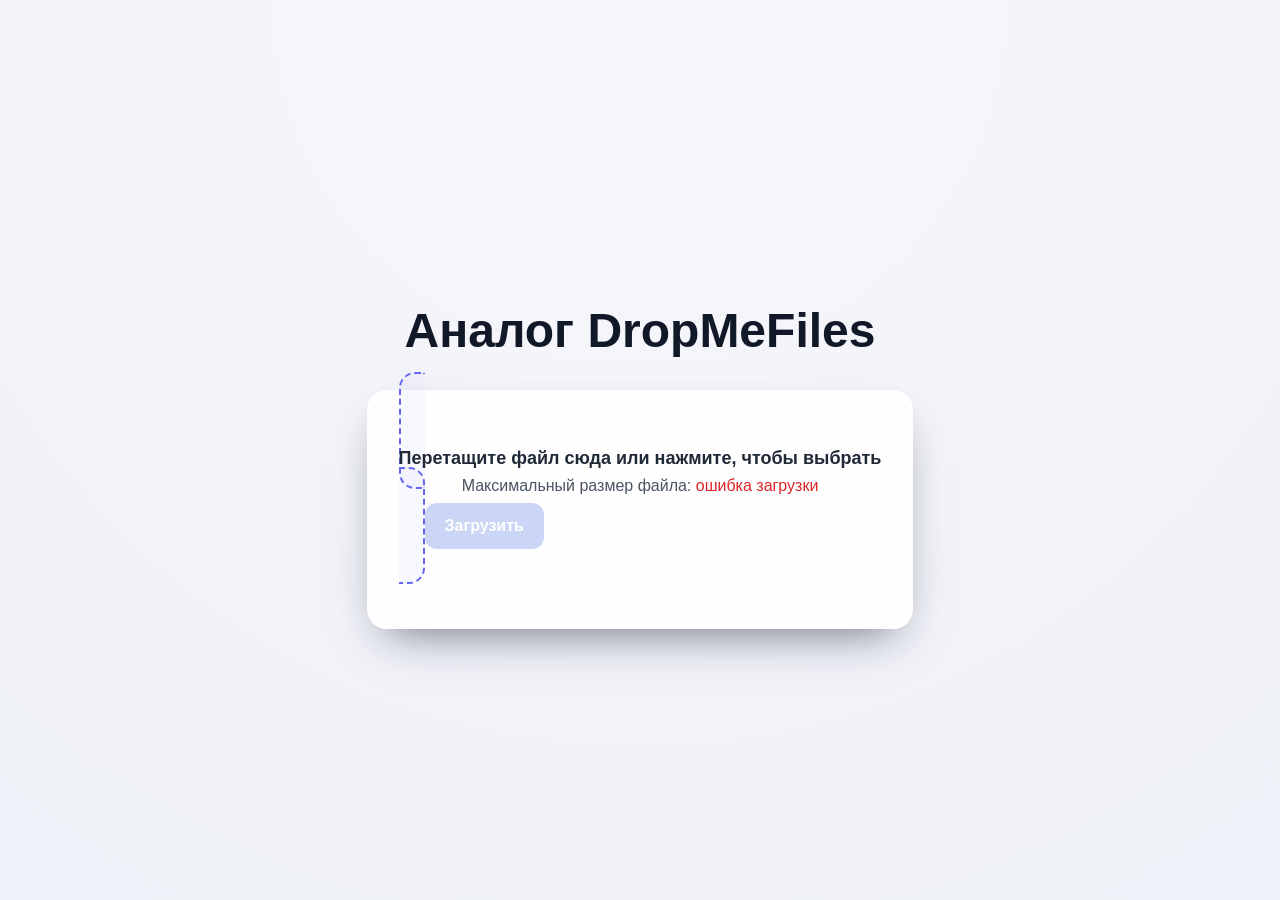
==== frontend/index.html @ 96808e07 "Move frontend dir" ====
<!DOCTYPE html>
<html lang="ru">
<head>
  <meta charset="UTF-8">
  <meta name="viewport" content="width=device-width, initial-scale=1.0">
  <title>Аналог DropMeFiles</title>
  <link rel="stylesheet" href="./style.css">
</head>
<body>
  <div id="uploadPage">
    <h1>Аналог DropMeFiles</h1>
    <div class="upload-container">
      <form id="uploadForm">
        <label class="dropzone" id="dropzone">
          <input id="fileInput" type="file">
          <p class="strong">Перетащите файл сюда или нажмите, чтобы выбрать</p>
          <p>Максимальный размер файла: <span id="maxFileSize">загрузка...</span></p>
        </label>
        <button type="submit" id="uploadButton" disabled>Загрузить</button>
      </form>
      <div class="status" id="status"></div>
    </div>
  </div>

  <div id="downloadPage" style="display: none;">
    <h1>Скачать файл</h1>
    <div class="upload-container">
      <div id="downloadContent">
        <div class="status" id="downloadStatus">Загрузка...</div>
      </div>
    </div>
  </div>

  <script src="./script.js"></script>
</body>
</html>
---- frontend/style.css ----
* {
  box-sizing: border-box;
}

body {
  margin: 0;
  min-height: 100vh;
  display: flex;
  flex-direction: column;
  align-items: center;
  justify-content: center;
  font-family: Arial, sans-serif;
  background: radial-gradient(circle at top, #f7f7fb, #eff1f8);
  color: #111827;
  padding: 24px;
}

h1 {
  font-size: clamp(32px, 4vw, 48px);
  margin-bottom: 32px;
  text-align: center;
}

.upload-container {
  width: min(640px, 100%);
  background: #ffffffdd;
  border-radius: 20px;
  box-shadow: 0 20px 45px -20px rgba(15, 23, 42, 0.65);
  padding: 32px;
  display: flex;
  flex-direction: column;
  gap: 24px;
  backdrop-filter: blur(8px);
}

.dropzone {
  border: 2px dashed #6366f1;
  border-radius: 16px;
  padding: 48px 24px;
  text-align: center;
  transition: all 0.2s ease;
  background: rgba(99, 102, 241, 0.04);
  cursor: pointer;
  position: relative;
}

.dropzone.dragover {
  background: rgba(99, 102, 241, 0.12);
  transform: translateY(-2px);
  box-shadow: 0 14px 28px -24px rgba(99, 102, 241, 0.65);
}

.dropzone input[type="file"] {
  position: absolute;
  inset: 0;
  opacity: 0;
  cursor: pointer;
}

.dropzone p {
  margin: 8px 0;
  color: #4b5563;
  font-size: 16px;
}

.dropzone p.strong {
  font-weight: 600;
  color: #1f2937;
  font-size: 18px;
}

button {
  background: linear-gradient(135deg, #6366f1, #8b5cf6);
  color: white;
  border: none;
  border-radius: 12px;
  padding: 14px 20px;
  font-size: 16px;
  font-weight: 600;
  cursor: pointer;
  transition: transform 0.2s ease, box-shadow 0.2s ease;
}

button:hover:not(:disabled) {
  transform: translateY(-1px);
  box-shadow: 0 16px 32px -24px rgba(99, 102, 241, 0.8);
}

button:disabled {
  background: #cbd5f5;
  cursor: not-allowed;
  box-shadow: none;
}

.status {
  min-height: 24px;
  font-size: 15px;
  color: #374151;
  line-height: 1.5;
  word-break: break-all;
}

.status.error {
  color: #dc2626;
}

.status.success {
  color: #166534;
}

.file-info {
  text-align: center;
  padding: 24px;
}

.file-info h2 {
  margin: 0 0 16px 0;
  font-size: 24px;
  color: #1f2937;
}

.file-size {
  margin: 0 0 24px 0;
  color: #6b7280;
  font-size: 16px;
}

.download-button {
  display: inline-block;
  background: linear-gradient(135deg, #6366f1, #8b5cf6);
  color: white;
  border: none;
  border-radius: 12px;
  padding: 14px 32px;
  font-size: 16px;
  font-weight: 600;
  text-decoration: none;
  cursor: pointer;
  transition: transform 0.2s ease, box-shadow 0.2s ease;
}

.download-button:hover {
  transform: translateY(-1px);
  box-shadow: 0 16px 32px -24px rgba(99, 102, 241, 0.8);
}
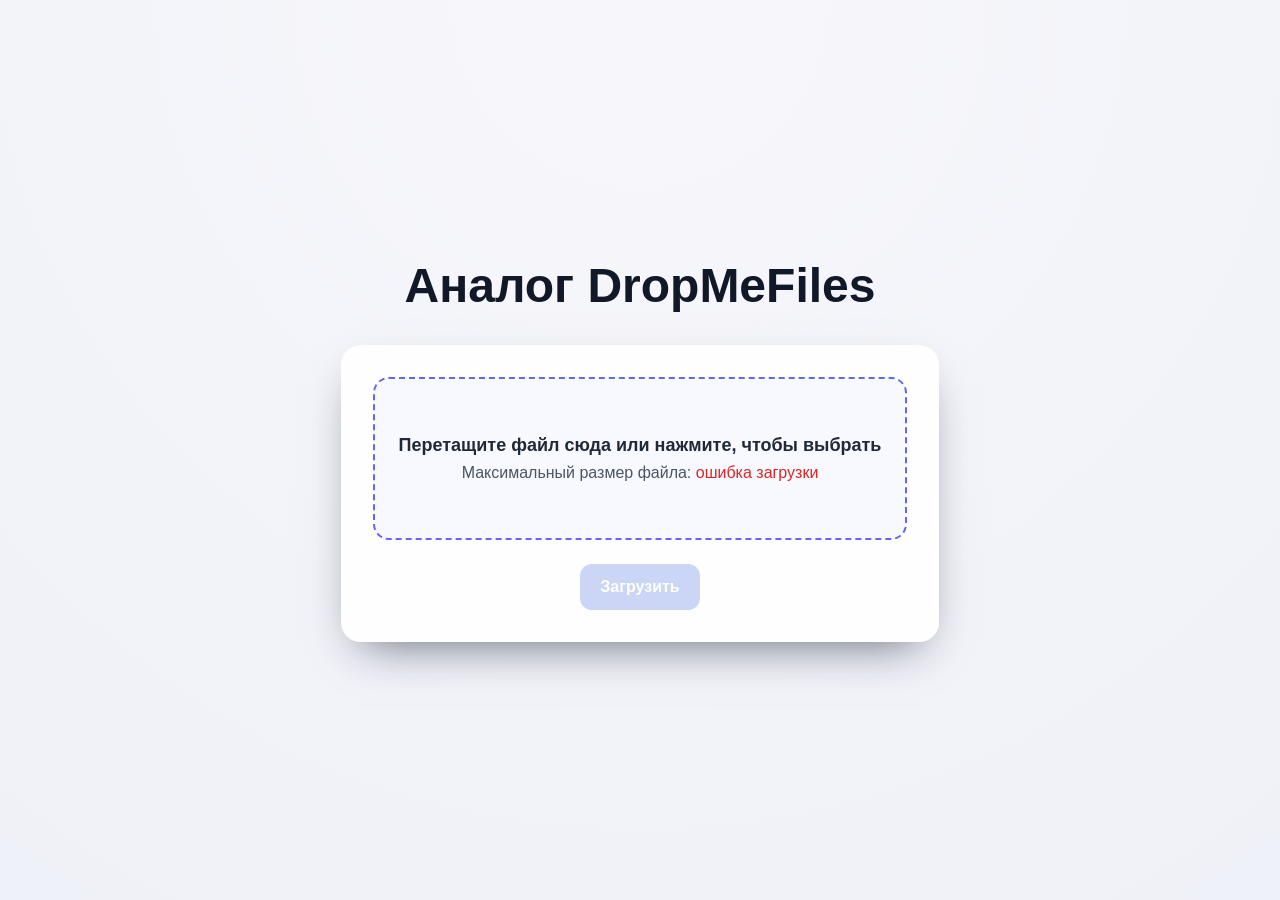
==== commit fd347cf1: "Frontend improvements" ====
--- a/frontend/index.html
+++ b/frontend/index.html
@@ -8,25 +8,43 @@
 </head>
 <body>
   <div id="uploadPage">
-    <h1>Аналог DropMeFiles</h1>
-    <div class="upload-container">
+    <div id="errorPopup" class="error-popup" style="display: none;"></div>
+    <div class="page-content">
+      <h1>Аналог DropMeFiles</h1>
+      <div class="upload-container">
       <form id="uploadForm">
         <label class="dropzone" id="dropzone">
           <input id="fileInput" type="file">
           <p class="strong">Перетащите файл сюда или нажмите, чтобы выбрать</p>
           <p>Максимальный размер файла: <span id="maxFileSize">загрузка...</span></p>
         </label>
-        <button type="submit" id="uploadButton" disabled>Загрузить</button>
+        <div class="button-container">
+          <button type="submit" id="uploadButton" disabled>Загрузить</button>
+        </div>
       </form>
+      <div id="successContent" class="success-content" style="display: none;">
+        <div class="file-info">
+          <h2 id="successFileName"></h2>
+          <p class="file-size" id="successFileSize"></p>
+          <div class="download-link-container">
+            <input type="text" id="downloadLinkInput" readonly class="download-link-input">
+            <button type="button" id="copyLinkButton" class="copy-link-button">Копировать</button>
+          </div>
+          <button type="button" id="uploadAnotherButton" class="upload-another-button">Загрузить другой файл</button>
+        </div>
+      </div>
       <div class="status" id="status"></div>
+      </div>
     </div>
   </div>
 
   <div id="downloadPage" style="display: none;">
-    <h1>Скачать файл</h1>
-    <div class="upload-container">
-      <div id="downloadContent">
-        <div class="status" id="downloadStatus">Загрузка...</div>
+    <div class="page-content">
+      <h1>Скачать файл</h1>
+      <div class="upload-container">
+        <div id="downloadContent">
+          <div class="status" id="downloadStatus">Загрузка...</div>
+        </div>
       </div>
     </div>
   </div>
--- a/frontend/style.css
+++ b/frontend/style.css
@@ -15,10 +15,19 @@
   padding: 24px;
 }
 
+.page-content {
+  display: flex;
+  flex-direction: column;
+  align-items: center;
+  width: 100%;
+  max-width: 640px;
+}
+
 h1 {
   font-size: clamp(32px, 4vw, 48px);
-  margin-bottom: 32px;
   text-align: center;
+  margin: 0 0 32px 0;
+  width: 100%;
 }
 
 .upload-container {
@@ -42,6 +51,14 @@
   background: rgba(99, 102, 241, 0.04);
   cursor: pointer;
   position: relative;
+  display: block;
+  overflow: hidden;
+}
+
+.dropzone:focus,
+.dropzone:focus-within {
+  outline: none;
+  border: 2px dashed #6366f1;
 }
 
 .dropzone.dragover {
@@ -52,9 +69,43 @@
 
 .dropzone input[type="file"] {
   position: absolute;
-  inset: 0;
+  top: 0;
+  left: 0;
+  width: 100%;
+  height: 100%;
   opacity: 0;
   cursor: pointer;
+  outline: none !important;
+  border: none !important;
+  box-shadow: none !important;
+  -webkit-appearance: none !important;
+  -moz-appearance: none !important;
+  appearance: none !important;
+  margin: 0 !important;
+  padding: 0 !important;
+  background: transparent !important;
+  font-size: 0 !important;
+  line-height: 0 !important;
+  z-index: 1;
+}
+
+.dropzone input[type="file"]:focus,
+.dropzone input[type="file"]:active,
+.dropzone input[type="file"]:hover,
+.dropzone input[type="file"]:focus-visible,
+.dropzone input[type="file"]::-webkit-file-upload-button {
+  outline: none !important;
+  border: none !important;
+  box-shadow: none !important;
+  -webkit-appearance: none !important;
+  -moz-appearance: none !important;
+  appearance: none !important;
+}
+
+.dropzone input[type="file"]::-webkit-file-upload-button {
+  display: none !important;
+  visibility: hidden !important;
+  opacity: 0 !important;
 }
 
 .dropzone p {
@@ -92,12 +143,23 @@
   box-shadow: none;
 }
 
+.button-container {
+  display: flex;
+  justify-content: center;
+  width: 100%;
+  margin-top: 24px;
+}
+
 .status {
-  min-height: 24px;
   font-size: 15px;
   color: #374151;
   line-height: 1.5;
   word-break: break-all;
+  min-height: 0;
+}
+
+.status:empty {
+  display: none;
 }
 
 .status.error {
@@ -137,6 +199,7 @@
   text-decoration: none;
   cursor: pointer;
   transition: transform 0.2s ease, box-shadow 0.2s ease;
+  font-family: inherit;
 }
 
 .download-button:hover {
@@ -144,3 +207,125 @@
   box-shadow: 0 16px 32px -24px rgba(99, 102, 241, 0.8);
 }
 
+.download-button:active {
+  transform: translateY(0);
+}
+
+/* Error popup */
+.error-popup {
+  position: fixed;
+  top: 20px;
+  left: 50%;
+  transform: translateX(-50%);
+  background: #fee2e2;
+  border: 2px solid #dc2626;
+  border-radius: 12px;
+  padding: 16px 24px;
+  color: #991b1b;
+  font-weight: 600;
+  font-size: 15px;
+  z-index: 1000;
+  box-shadow: 0 10px 25px -5px rgba(220, 38, 38, 0.3);
+  animation: slideDown 0.3s ease-out;
+  max-width: 90%;
+  text-align: center;
+}
+
+@keyframes slideDown {
+  from {
+    opacity: 0;
+    transform: translateX(-50%) translateY(-20px);
+  }
+  to {
+    opacity: 1;
+    transform: translateX(-50%) translateY(0);
+  }
+}
+
+/* Success content */
+.success-content {
+  animation: fadeIn 0.3s ease-in;
+}
+
+@keyframes fadeIn {
+  from {
+    opacity: 0;
+  }
+  to {
+    opacity: 1;
+  }
+}
+
+.download-link-container {
+  display: flex;
+  gap: 12px;
+  margin-top: 24px;
+  align-items: center;
+  justify-content: center;
+  flex-wrap: wrap;
+}
+
+.download-link-input {
+  flex: 1;
+  min-width: 200px;
+  padding: 12px 16px;
+  border: 2px solid #e5e7eb;
+  border-radius: 8px;
+  font-size: 14px;
+  font-family: monospace;
+  background: #f9fafb;
+  color: #111827;
+  cursor: text;
+}
+
+.download-link-input:focus {
+  outline: none;
+  border-color: #6366f1;
+  background: #ffffff;
+}
+
+.copy-link-button {
+  padding: 12px 24px;
+  background: linear-gradient(135deg, #10b981, #059669);
+  color: white;
+  border: none;
+  border-radius: 8px;
+  font-size: 14px;
+  font-weight: 600;
+  cursor: pointer;
+  transition: transform 0.2s ease, box-shadow 0.2s ease;
+  white-space: nowrap;
+}
+
+.copy-link-button:hover {
+  transform: translateY(-1px);
+  box-shadow: 0 8px 16px -4px rgba(16, 185, 129, 0.4);
+}
+
+.copy-link-button:active {
+  transform: translateY(0);
+}
+
+.copy-link-button.copied {
+  background: linear-gradient(135deg, #6366f1, #8b5cf6);
+}
+
+.upload-another-button {
+  margin-top: 24px;
+  padding: 12px 24px;
+  background: transparent;
+  color: #6366f1;
+  border: 2px solid #6366f1;
+  border-radius: 8px;
+  font-size: 14px;
+  font-weight: 600;
+  cursor: pointer;
+  transition: all 0.2s ease;
+}
+
+.upload-another-button:hover {
+  background: #6366f1;
+  color: white;
+  transform: translateY(-1px);
+  box-shadow: 0 8px 16px -4px rgba(99, 102, 241, 0.4);
+}
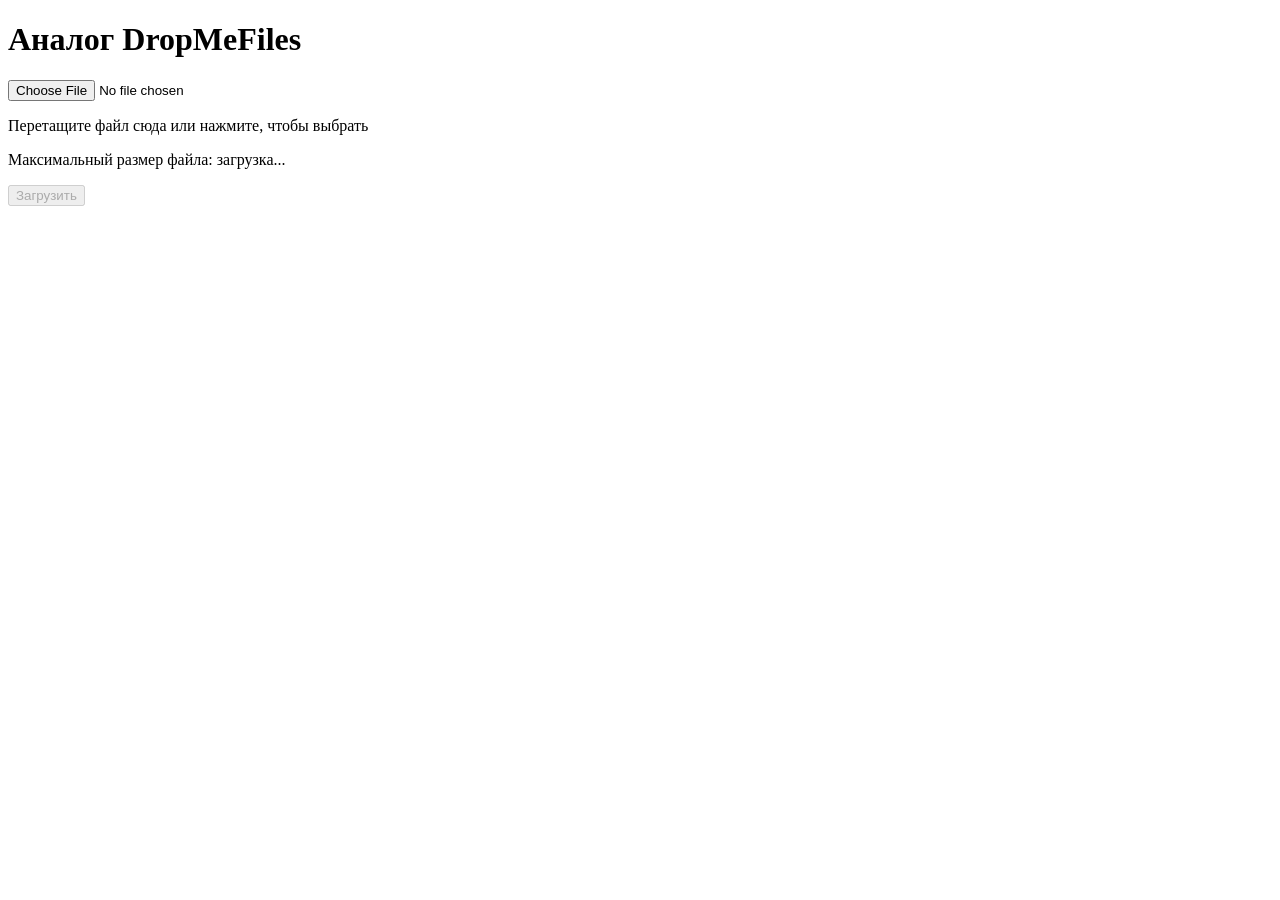
==== commit b368836c: "Frontend improvements" ====
--- a/frontend/index.html
+++ b/frontend/index.html
@@ -4,7 +4,7 @@
   <meta charset="UTF-8">
   <meta name="viewport" content="width=device-width, initial-scale=1.0">
   <title>Аналог DropMeFiles</title>
-  <link rel="stylesheet" href="./style.css">
+  <link rel="stylesheet" href="/style.css">
 </head>
 <body>
   <div id="uploadPage">
@@ -49,6 +49,6 @@
     </div>
   </div>
 
-  <script src="./script.js"></script>
+  <script src="/script.js"></script>
 </body>
 </html>
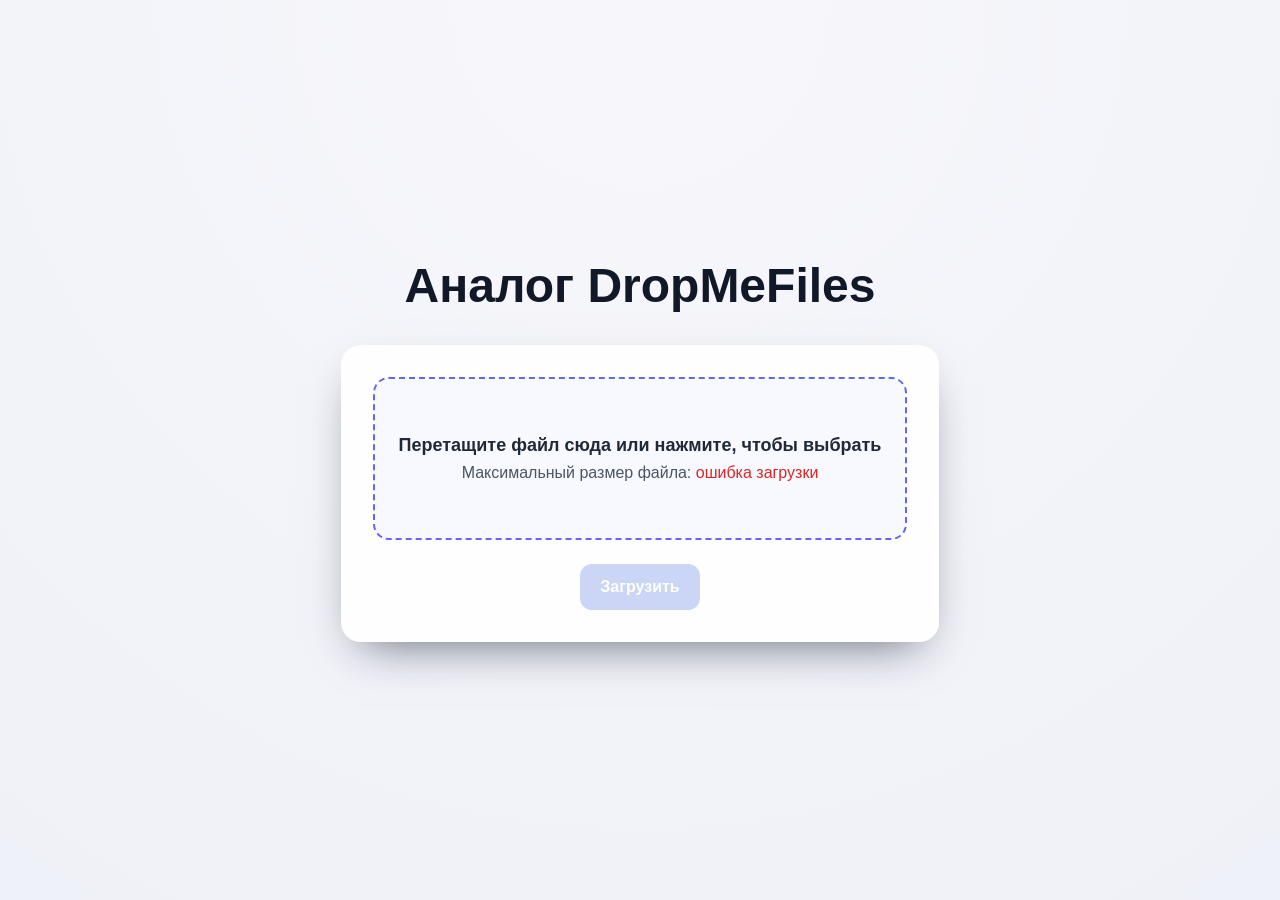
==== commit 7ec0acf0: "Add adaptive frontend" ====
--- a/frontend/index.html
+++ b/frontend/index.html
@@ -4,7 +4,7 @@
   <meta charset="UTF-8">
   <meta name="viewport" content="width=device-width, initial-scale=1.0">
   <title>Аналог DropMeFiles</title>
-  <link rel="stylesheet" href="/style.css">
+  <link rel="stylesheet" href="./style.css">
 </head>
 <body>
   <div id="uploadPage">
@@ -34,6 +34,12 @@
         </div>
       </div>
       <div class="status" id="status"></div>
+      <div id="uploadProgress" class="download-progress" style="display: none;">
+        <div class="progress-bar-container">
+          <div class="progress-bar" id="uploadProgressBar"></div>
+        </div>
+        <p class="progress-text" id="uploadProgressText">0%</p>
+      </div>
       </div>
     </div>
   </div>
@@ -42,13 +48,18 @@
     <div class="page-content">
       <h1>Скачать файл</h1>
       <div class="upload-container">
-        <div id="downloadContent">
-          <div class="status" id="downloadStatus">Загрузка...</div>
+        <div class="status" id="downloadStatus">Загрузка...</div>
+        <div id="downloadContent"></div>
+        <div id="downloadProgress" class="download-progress" style="display: none;">
+          <div class="progress-bar-container">
+            <div class="progress-bar" id="progressBar"></div>
+          </div>
+          <p class="progress-text" id="progressText">0%</p>
         </div>
       </div>
     </div>
   </div>
 
-  <script src="/script.js"></script>
+  <script src="./script.js"></script>
 </body>
 </html>
--- a/frontend/style.css
+++ b/frontend/style.css
@@ -0,0 +1,570 @@
+* {
+  box-sizing: border-box;
+}
+
+body {
+  margin: 0;
+  min-height: 100vh;
+  display: flex;
+  flex-direction: column;
+  align-items: center;
+  justify-content: center;
+  font-family: Arial, sans-serif;
+  background: radial-gradient(circle at top, #f7f7fb, #eff1f8);
+  color: #111827;
+  padding: 24px;
+}
+
+@media (max-width: 768px) {
+  body {
+    padding: 16px;
+    justify-content: center;
+  }
+}
+
+.page-content {
+  display: flex;
+  flex-direction: column;
+  align-items: center;
+  width: 100%;
+  max-width: 640px;
+}
+
+h1 {
+  font-size: clamp(32px, 4vw, 48px);
+  text-align: center;
+  margin: 0 0 32px 0;
+  width: 100%;
+}
+
+@media (max-width: 768px) {
+  h1 {
+    font-size: clamp(24px, 6vw, 32px);
+    margin: 0 0 24px 0;
+  }
+}
+
+.upload-container {
+  width: min(640px, 100%);
+  background: #ffffffdd;
+  border-radius: 20px;
+  box-shadow: 0 20px 45px -20px rgba(15, 23, 42, 0.65);
+  padding: 32px;
+  display: flex;
+  flex-direction: column;
+  gap: 24px;
+  backdrop-filter: blur(8px);
+}
+
+@media (max-width: 768px) {
+  .upload-container {
+    padding: 20px;
+    gap: 16px;
+    border-radius: 16px;
+  }
+}
+
+.dropzone {
+  border: 2px dashed #6366f1;
+  border-radius: 16px;
+  padding: 48px 24px;
+  text-align: center;
+  transition: all 0.2s ease;
+  background: rgba(99, 102, 241, 0.04);
+  cursor: pointer;
+  position: relative;
+  display: block;
+  overflow: hidden;
+}
+
+@media (max-width: 768px) {
+  .dropzone {
+    padding: 32px 16px;
+    border-radius: 12px;
+  }
+}
+
+.dropzone:focus,
+.dropzone:focus-within {
+  outline: none;
+  border: 2px dashed #6366f1;
+}
+
+.dropzone.dragover {
+  background: rgba(99, 102, 241, 0.12);
+  transform: translateY(-2px);
+  box-shadow: 0 14px 28px -24px rgba(99, 102, 241, 0.65);
+}
+
+.dropzone input[type="file"] {
+  position: absolute;
+  top: 0;
+  left: 0;
+  width: 100%;
+  height: 100%;
+  opacity: 0;
+  cursor: pointer;
+  outline: none !important;
+  border: none !important;
+  box-shadow: none !important;
+  -webkit-appearance: none !important;
+  -moz-appearance: none !important;
+  appearance: none !important;
+  margin: 0 !important;
+  padding: 0 !important;
+  background: transparent !important;
+  font-size: 0 !important;
+  line-height: 0 !important;
+  z-index: 1;
+}
+
+.dropzone input[type="file"]:focus,
+.dropzone input[type="file"]:active,
+.dropzone input[type="file"]:hover,
+.dropzone input[type="file"]:focus-visible,
+.dropzone input[type="file"]::-webkit-file-upload-button {
+  outline: none !important;
+  border: none !important;
+  box-shadow: none !important;
+  -webkit-appearance: none !important;
+  -moz-appearance: none !important;
+  appearance: none !important;
+}
+
+.dropzone input[type="file"]::-webkit-file-upload-button {
+  display: none !important;
+  visibility: hidden !important;
+  opacity: 0 !important;
+}
+
+.dropzone p {
+  margin: 8px 0;
+  color: #4b5563;
+  font-size: 16px;
+}
+
+.dropzone p.strong {
+  font-weight: 600;
+  color: #1f2937;
+  font-size: 18px;
+}
+
+button {
+  background: linear-gradient(135deg, #6366f1, #8b5cf6);
+  color: white;
+  border: none;
+  border-radius: 12px;
+  padding: 14px 20px;
+  font-size: 16px;
+  font-weight: 600;
+  cursor: pointer;
+  transition: transform 0.2s ease, box-shadow 0.2s ease;
+  touch-action: manipulation;
+  -webkit-tap-highlight-color: transparent;
+}
+
+@media (max-width: 768px) {
+  button {
+    padding: 16px 24px;
+    font-size: 16px;
+    min-height: 48px;
+    width: 100%;
+  }
+}
+
+button:hover:not(:disabled) {
+  transform: translateY(-1px);
+  box-shadow: 0 16px 32px -24px rgba(99, 102, 241, 0.8);
+}
+
+button:disabled {
+  background: #cbd5f5;
+  cursor: not-allowed;
+  box-shadow: none;
+}
+
+.button-container {
+  display: flex;
+  justify-content: center;
+  width: 100%;
+  margin-top: 24px;
+}
+
+.status {
+  font-size: 15px;
+  color: #374151;
+  line-height: 1.5;
+  word-break: break-all;
+  min-height: 0;
+}
+
+.status:empty {
+  display: none;
+}
+
+.status.error {
+  color: #dc2626;
+  font-size: 18px;
+  font-weight: 500;
+  white-space: pre-line;
+  line-height: 1.6;
+}
+
+.status.success {
+  color: #166534;
+}
+
+.file-info {
+  text-align: center;
+  padding: 24px;
+}
+
+.file-info h2 {
+  margin: 0 0 16px 0;
+  font-size: 24px;
+  color: #1f2937;
+}
+
+.file-size {
+  margin: 0 0 24px 0;
+  color: #6b7280;
+  font-size: 16px;
+}
+
+.download-button {
+  display: inline-block;
+  background: linear-gradient(135deg, #6366f1, #8b5cf6);
+  color: white;
+  border: none;
+  border-radius: 12px;
+  padding: 14px 32px;
+  font-size: 16px;
+  font-weight: 600;
+  text-decoration: none;
+  cursor: pointer;
+  transition: transform 0.2s ease, box-shadow 0.2s ease;
+  font-family: inherit;
+  touch-action: manipulation;
+  -webkit-tap-highlight-color: transparent;
+}
+
+@media (max-width: 768px) {
+  .download-button {
+    padding: 16px 24px;
+    width: 100%;
+    min-height: 48px;
+  }
+}
+
+.download-button:hover {
+  transform: translateY(-1px);
+  box-shadow: 0 16px 32px -24px rgba(99, 102, 241, 0.8);
+}
+
+.download-button:active {
+  transform: translateY(0);
+}
+
+/* Error popup */
+.error-popup {
+  position: fixed;
+  top: 20px;
+  left: 50%;
+  transform: translateX(-50%);
+  background: #fee2e2;
+  border: 2px solid #dc2626;
+  border-radius: 12px;
+  padding: 16px 24px;
+  color: #991b1b;
+  font-weight: 600;
+  font-size: 15px;
+  z-index: 1000;
+  box-shadow: 0 10px 25px -5px rgba(220, 38, 38, 0.3);
+  animation: slideDown 0.3s ease-out;
+  max-width: 90%;
+  text-align: center;
+}
+
+@keyframes slideDown {
+  from {
+    opacity: 0;
+    transform: translateX(-50%) translateY(-20px);
+  }
+  to {
+    opacity: 1;
+    transform: translateX(-50%) translateY(0);
+  }
+}
+
+@media (max-width: 768px) {
+  .error-popup {
+    top: 10px;
+    left: 10px;
+    right: 10px;
+    transform: none;
+    max-width: none;
+    padding: 12px 16px;
+    font-size: 14px;
+  }
+  
+  @keyframes slideDown {
+    from {
+      opacity: 0;
+      transform: translateY(-20px);
+    }
+    to {
+      opacity: 1;
+      transform: translateY(0);
+    }
+  }
+  
+  .status {
+    font-size: 14px;
+  }
+  
+  .status.error {
+    font-size: 16px;
+  }
+  
+  .file-info h2 {
+    font-size: 20px;
+  }
+  
+  .file-size {
+    font-size: 14px;
+  }
+  
+  .dropzone p {
+    font-size: 14px;
+  }
+  
+  .dropzone p.strong {
+    font-size: 16px;
+  }
+}
+
+/* Success content */
+.success-content {
+  animation: fadeIn 0.3s ease-in;
+}
+
+@keyframes fadeIn {
+  from {
+    opacity: 0;
+  }
+  to {
+    opacity: 1;
+  }
+}
+
+.download-link-container {
+  display: flex;
+  gap: 12px;
+  margin-top: 24px;
+  align-items: center;
+  justify-content: center;
+  flex-wrap: wrap;
+}
+
+.download-link-input {
+  flex: 1;
+  min-width: 200px;
+  padding: 12px 16px;
+  border: 2px solid #e5e7eb;
+  border-radius: 8px;
+  font-size: 14px;
+  font-family: monospace;
+  background: #f9fafb;
+  color: #111827;
+  cursor: text;
+}
+
+@media (max-width: 768px) {
+  .download-link-input {
+    width: 100%;
+    min-width: 0;
+    font-size: 12px;
+    padding: 14px;
+  }
+}
+
+.download-link-input:focus {
+  outline: none;
+  border-color: #6366f1;
+  background: #ffffff;
+}
+
+.copy-link-button {
+  padding: 12px 24px;
+  background: linear-gradient(135deg, #10b981, #059669);
+  color: white;
+  border: none;
+  border-radius: 8px;
+  font-size: 14px;
+  font-weight: 600;
+  cursor: pointer;
+  transition: transform 0.2s ease, box-shadow 0.2s ease;
+  white-space: nowrap;
+  touch-action: manipulation;
+  -webkit-tap-highlight-color: transparent;
+}
+
+@media (max-width: 768px) {
+  .copy-link-button {
+    width: 100%;
+    padding: 14px 24px;
+    min-height: 48px;
+  }
+}
+
+.copy-link-button:hover {
+  transform: translateY(-1px);
+  box-shadow: 0 8px 16px -4px rgba(16, 185, 129, 0.4);
+}
+
+.copy-link-button:active {
+  transform: translateY(0);
+}
+
+.copy-link-button.copied {
+  background: linear-gradient(135deg, #6366f1, #8b5cf6);
+}
+
+.upload-another-button {
+  margin-top: 24px;
+  padding: 12px 24px;
+  background: transparent;
+  color: #6366f1;
+  border: 2px solid #6366f1;
+  border-radius: 8px;
+  font-size: 14px;
+  font-weight: 600;
+  cursor: pointer;
+  transition: all 0.2s ease;
+  touch-action: manipulation;
+  -webkit-tap-highlight-color: transparent;
+}
+
+@media (max-width: 768px) {
+  .upload-another-button {
+    width: 100%;
+    padding: 14px 24px;
+    min-height: 48px;
+  }
+}
+
+.upload-another-button:hover {
+  background: #6366f1;
+  color: white;
+  transform: translateY(-1px);
+  box-shadow: 0 8px 16px -4px rgba(99, 102, 241, 0.4);
+}
+
+/* Download progress */
+.download-progress {
+  margin-top: 24px;
+  text-align: center;
+}
+
+.progress-bar-container {
+  width: 100%;
+  height: 8px;
+  background: #e5e7eb;
+  border-radius: 4px;
+  overflow: hidden;
+  margin-bottom: 12px;
+}
+
+.progress-bar {
+  height: 100%;
+  background: linear-gradient(90deg, #6366f1, #8b5cf6);
+  border-radius: 4px;
+  transition: width 0.3s ease;
+  width: 0%;
+}
+
+.progress-text {
+  font-size: 14px;
+  color: #6b7280;
+  margin: 0;
+  font-weight: 500;
+}
+
+@media (max-width: 768px) {
+  .status {
+    font-size: 14px;
+  }
+  
+  .status.error {
+    font-size: 16px;
+  }
+  
+  .file-info h2 {
+    font-size: 20px;
+  }
+  
+  .file-size {
+    font-size: 14px;
+  }
+  
+  .dropzone p {
+    font-size: 14px;
+  }
+  
+  .dropzone p.strong {
+    font-size: 16px;
+  }
+  
+  .error-popup {
+    top: 10px;
+    left: 10px;
+    right: 10px;
+    transform: none;
+    max-width: none;
+    padding: 12px 16px;
+    font-size: 14px;
+  }
+  
+  @keyframes slideDown {
+    from {
+      opacity: 0;
+      transform: translateY(-20px);
+    }
+    to {
+      opacity: 1;
+      transform: translateY(0);
+    }
+  }
+  
+  .progress-text {
+    font-size: 12px;
+  }
+  
+  .button-container {
+    margin-top: 16px;
+  }
+}
+
+@media (max-width: 480px) {
+  body {
+    padding: 12px;
+  }
+  
+  h1 {
+    font-size: 22px;
+    margin: 0 0 20px 0;
+  }
+  
+  .upload-container {
+    padding: 16px;
+    gap: 12px;
+  }
+  
+  .dropzone {
+    padding: 24px 12px;
+  }
+  
+  .file-info {
+    padding: 16px;
+  }
+}
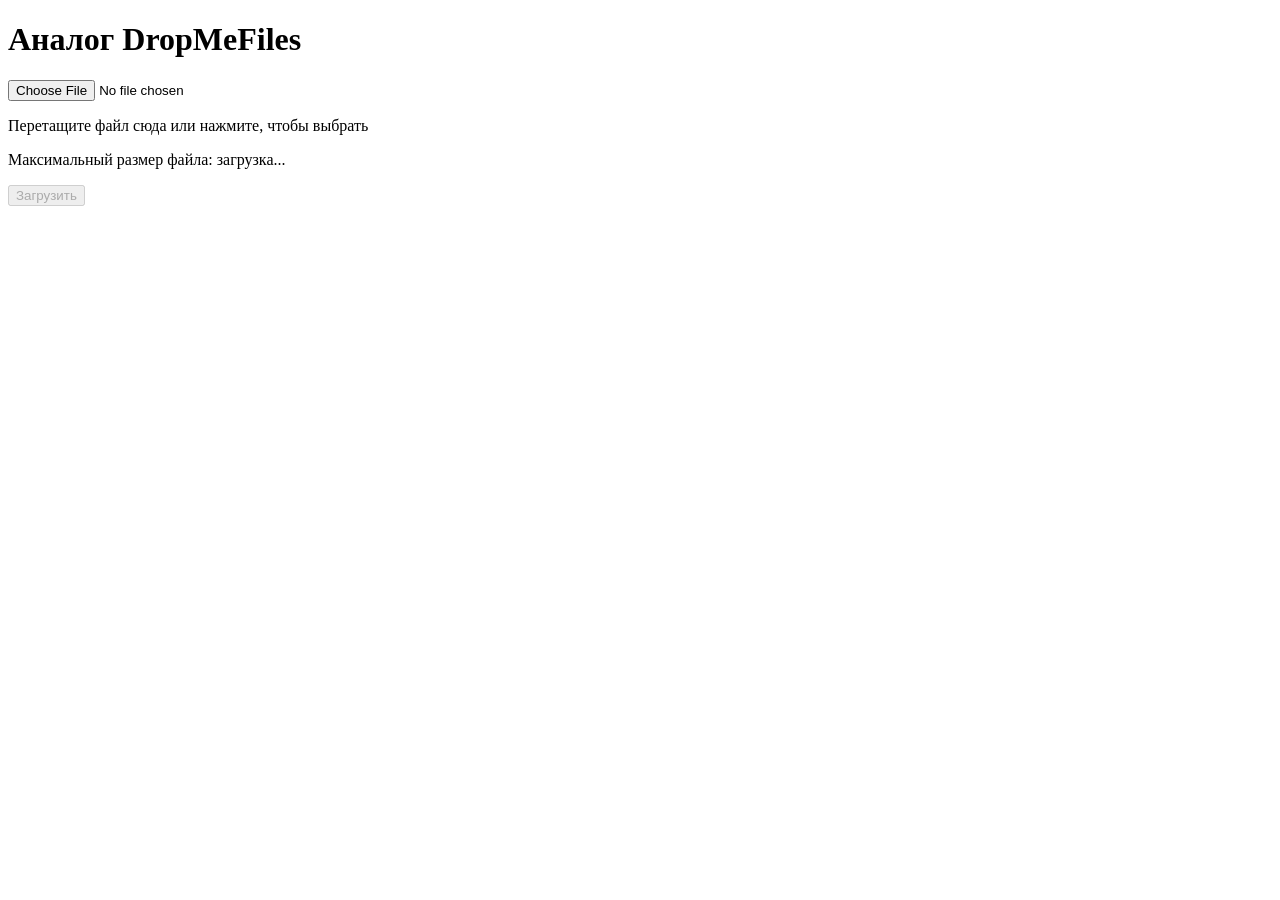
==== commit dbe9c45f: "Cringe" ====
--- a/frontend/index.html
+++ b/frontend/index.html
@@ -4,7 +4,7 @@
   <meta charset="UTF-8">
   <meta name="viewport" content="width=device-width, initial-scale=1.0">
   <title>Аналог DropMeFiles</title>
-  <link rel="stylesheet" href="./style.css">
+  <link rel="stylesheet" href="/style.css">
 </head>
 <body>
   <div id="uploadPage">
@@ -60,6 +60,6 @@
     </div>
   </div>
 
-  <script src="./script.js"></script>
+  <script src="/script.js"></script>
 </body>
 </html>
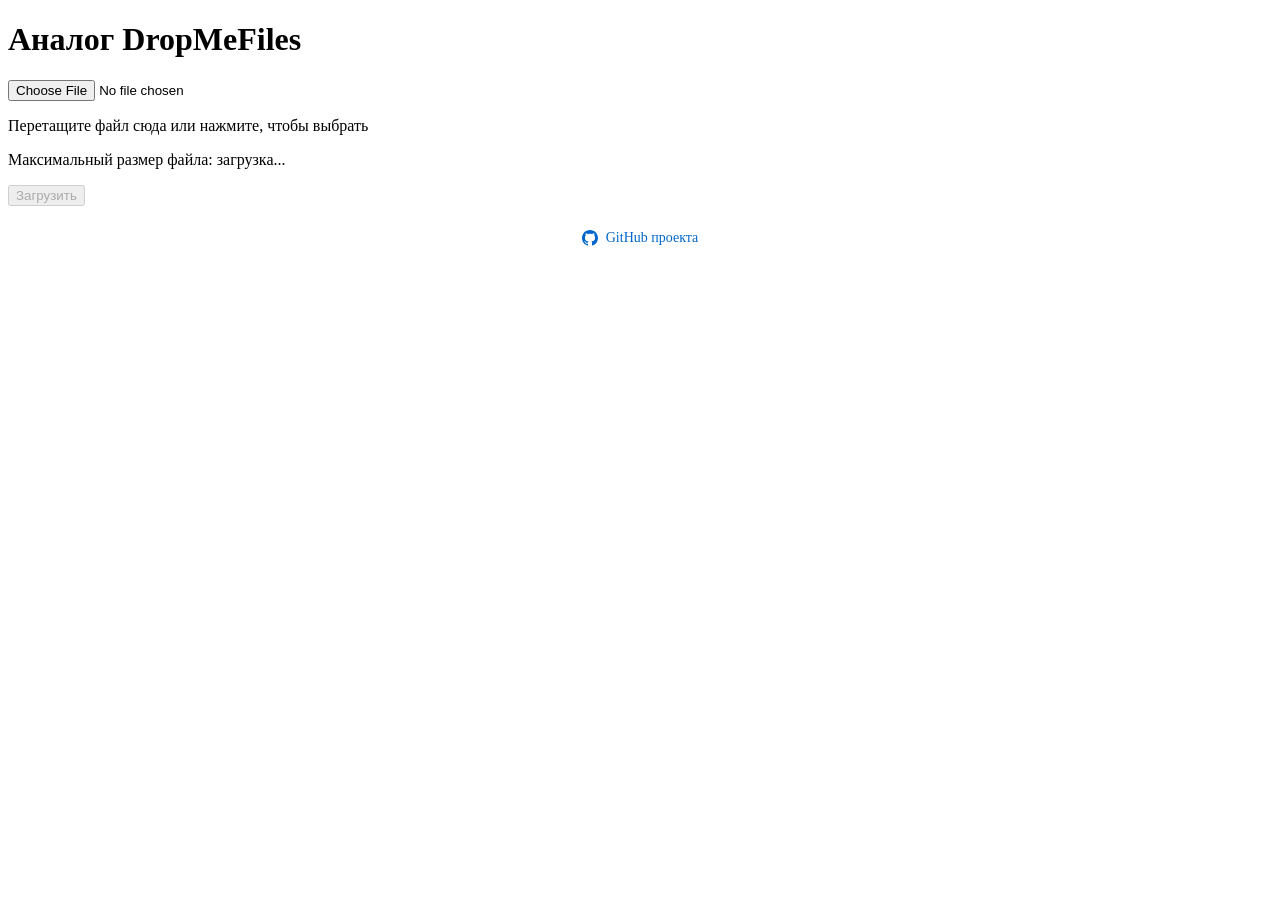
==== commit c5c42e46: "Pre-merge edit" ====
--- a/frontend/index.html
+++ b/frontend/index.html
@@ -41,6 +41,14 @@
         <p class="progress-text" id="uploadProgressText">0%</p>
       </div>
       </div>
+      <p style="margin-top: 1.5rem; font-size: 0.875rem; color: #666; text-align: center;">
+        <a href="https://github.com/IgorVolochay/Drop-me-files-analog" target="_blank" rel="noopener noreferrer" style="color: #0066cc; text-decoration: none; display: inline-flex; align-items: center; gap: 0.5rem;">
+          <svg width="16" height="16" viewBox="0 0 24 24" fill="currentColor" style="vertical-align: middle;">
+            <path d="M12 0c-6.626 0-12 5.373-12 12 0 5.302 3.438 9.8 8.207 11.387.599.111.793-.261.793-.577v-2.234c-3.338.726-4.033-1.416-4.033-1.416-.546-1.387-1.333-1.756-1.333-1.756-1.089-.745.083-.729.083-.729 1.205.084 1.839 1.237 1.839 1.237 1.07 1.834 2.807 1.304 3.492.997.107-.775.418-1.305.762-1.604-2.665-.305-5.467-1.334-5.467-5.931 0-1.311.469-2.381 1.236-3.221-.124-.303-.535-1.524.117-3.176 0 0 1.008-.322 3.301 1.23.957-.266 1.983-.399 3.003-.404 1.02.005 2.047.138 3.006.404 2.291-1.552 3.297-1.23 3.297-1.23.653 1.653.242 2.874.118 3.176.77.84 1.235 1.911 1.235 3.221 0 4.609-2.807 5.624-5.479 5.921.43.372.823 1.102.823 2.222v3.293c0 .319.192.694.801.576 4.765-1.589 8.199-6.086 8.199-11.386 0-6.627-5.373-12-12-12z"/>
+          </svg>
+          GitHub проекта
+        </a>
+      </p>
     </div>
   </div>
 
